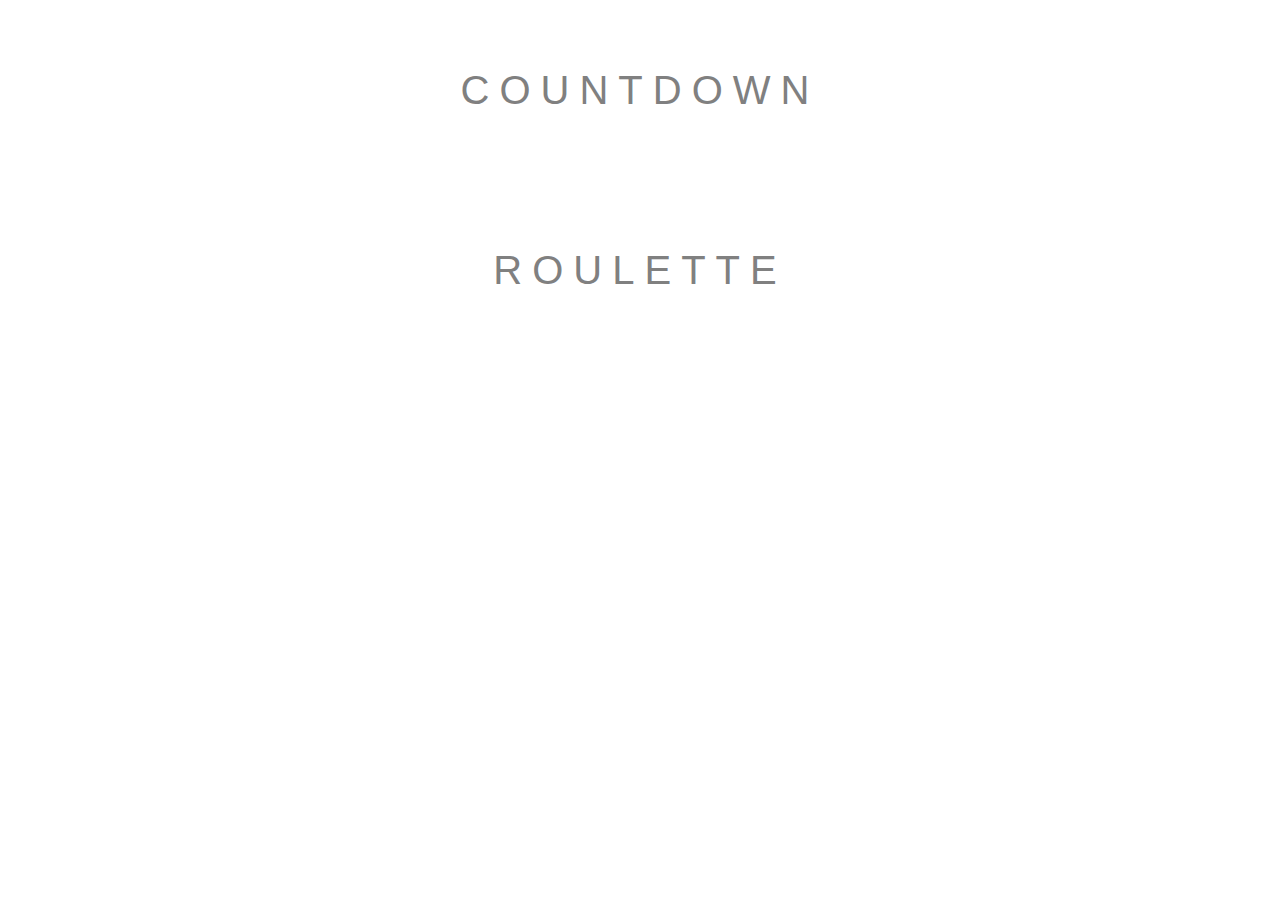
==== index.html @ 7a80a267 "Merged into one Website project" ====
<html>
	<head>
		<link href="style.css" rel="stylesheet" type="text/css" />
	</head>
	<body>
		<script src="https://ajax.googleapis.com/ajax/libs/jquery/1.12.2/jquery.min.js"></script>
		<script type="module" src="main.js"></script>
		
		<div class="divGrid">
			<button id="countdown">COUNTDOWN</button>
			<button id="roulette">ROULETTE</button>
		</div>

	</body>	
</html>
---- style.css ----
.divGrid {
	position: absolute;

	height: 100%;
	width: 100%;

	display: grid;
	grid-template-columns: 20% 60% 20%;
	grid-template-rows: 20% 20% 20% 20% 20%;
	align-items: center;
}

button {
	grid-column: 2;

	text-align: center;
	font-size: 40px;
	color: grey;
	letter-spacing: 10px;

	-webkit-user-select: none;
	-ms-user-select: none;
	user-select: none;
	
	background: none;
	border: none;
}

button:hover {
	background: #EEEEEE;
}

html, body {
	margin: 0px;
	height: 100%;
	overflow: hidden;
}
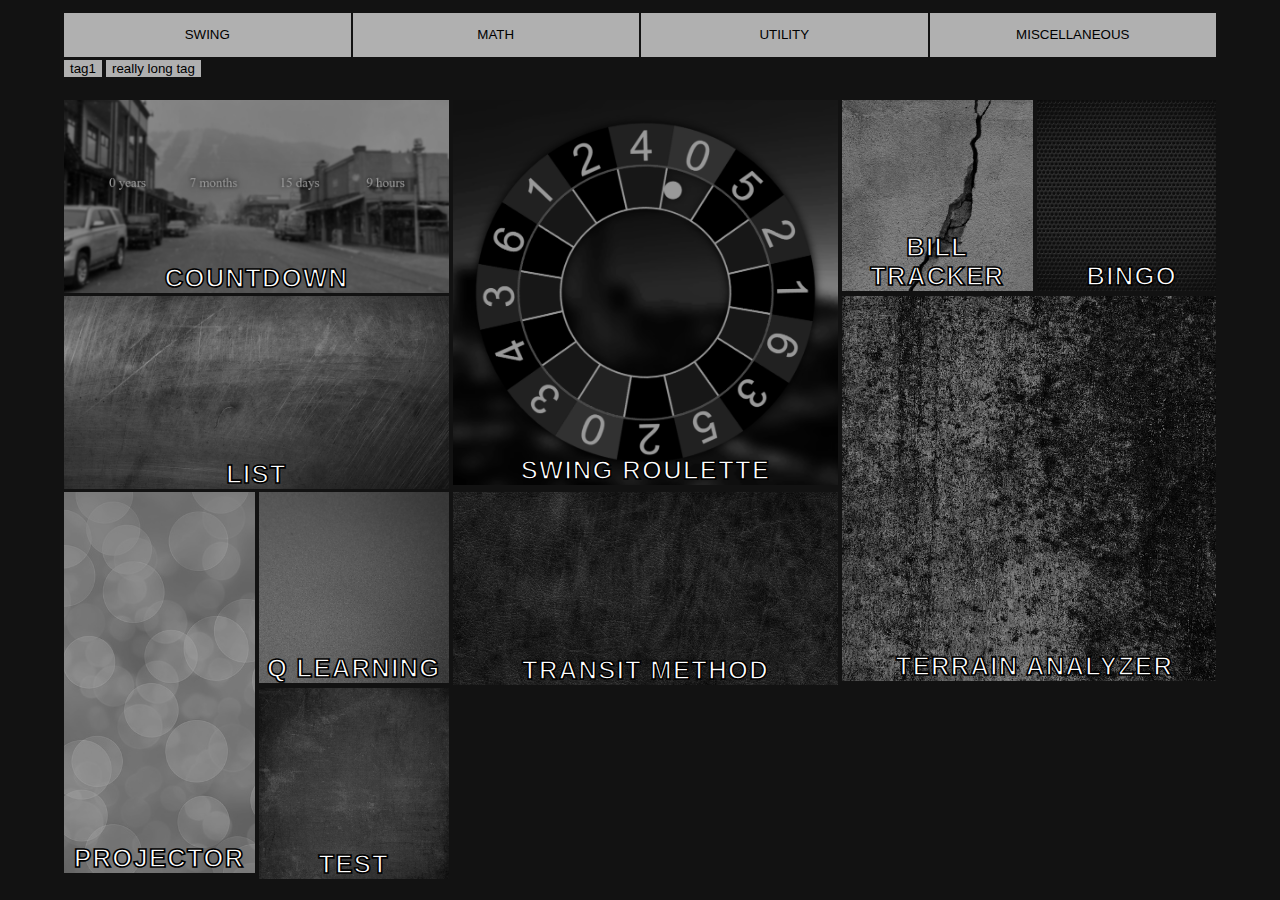
==== commit e3b6ca33: "Fixed home page" ====
--- a/index.html
+++ b/index.html
@@ -1,15 +1,26 @@
 <html>
 	<head>
-		<link href="style.css" rel="stylesheet" type="text/css" />
+		<link href="css/style.css" rel="stylesheet" type="text/css" />
 	</head>
 	<body>
 		<script src="https://ajax.googleapis.com/ajax/libs/jquery/1.12.2/jquery.min.js"></script>
-		<script type="module" src="main.js"></script>
+		<script type="module" src="js/main.js"></script>
 		
-		<div class="divGrid">
-			<button id="countdown">COUNTDOWN</button>
-			<button id="roulette">ROULETTE</button>
+		<div class="main_page">
+			<div class="top_navbar">
+				<div class="themes">
+					<button class="theme" id="swing">SWING</button>
+					<button class="theme" id="math">MATH</button>
+					<button class="theme" id="utility">UTILITY</button>
+					<button class="theme" id="misc">MISCELLANEOUS</button>
+				</div>
+				<div class="tags">
+					<button class="tag">tag1</button>
+					<button class="tag">really long tag</button>
+				</div>
+			</div>
+			<div class="divGrid">
+			</div>
 		</div>
-
-	</body>	
+	</body>
 </html>--- a/css/style.css
+++ b/css/style.css
@@ -0,0 +1,130 @@
+* {
+	transition: 0.3s;
+}
+*::-webkit-scrollbar {
+	display: none;
+}
+
+html, body {
+	margin: 0px;
+}
+
+body {
+	padding: 1vw;
+	padding-left: 5vw;
+	padding-right: 5vw;
+	background-color: #121212;
+}
+
+.main_page {
+	width: 90vw;
+	height: 100%;
+
+	display: grid;
+	grid-template-columns: 100%;
+	grid-template-rows: 10% 90%;
+
+}
+
+.top_navbar {
+	width: 100%;
+	height: 100%;
+
+	display: grid;
+	grid-template-columns: 100%;
+	grid-template-rows:	50% 50%;
+
+	border-bottom: 2px lightslategrey;
+
+	overflow: hidden;
+}
+
+.themes {
+	width: 100%;
+	height: 100%;
+
+	gap: 2px;
+
+	display: grid;
+	grid-template-columns: repeat(4, calc(22.5vw - 1.5px));
+	grid-template-rows: 100%;
+}
+
+button.theme {
+	background-color: #ffffffAA;
+	border: none;
+}
+.tag {
+	background-color: #ffffffAA;
+	border: none;
+}
+.tags {
+	width: 100%;
+	height: 100%;
+
+	margin-top: 2px;
+}
+
+.divGrid {
+	height: 100%;
+	width: 100%;
+
+	display: grid;
+	grid-template-columns: repeat(6, calc(15vw - 1.5px));
+	grid-template-rows: repeat(4, 15vw);
+	grid-auto-flow: row dense;
+
+	gap: 4px;
+
+	overflow-y: scroll;
+	overflow-x: hidden;
+}
+.project_button {
+	justify-content: center;
+	align-items: center;
+
+	font-size: 2vw;
+	color: white;
+	-webkit-text-stroke: 0.125vw black;
+	letter-spacing: 0.1vw;
+	font-weight: bolder;
+
+	-webkit-user-select: none;
+	-ms-user-select: none;
+	user-select: none;
+	
+	border: none;
+	overflow: hidden;
+}
+.project_label {
+	position: absolute;
+
+	width: 100%;
+	bottom: 0px;
+	left: 0px;
+	z-index: 5;
+}
+.background_image {
+	position: absolute;
+
+	width: 100%;
+	height: 100%;
+	top: 0px;
+	left: 0px;
+
+	filter: saturate(0) brightness(0.6);
+
+	z-index: 1;
+	scale: 1.1;
+
+	object-fit: cover;
+}
+.background_image:hover {
+	filter: saturate(0.6) brightness(1);
+	scale: 1.2;
+}
+.gradient {
+	width: 100%;
+	height: 100%;
+	z-index: 4;
+}